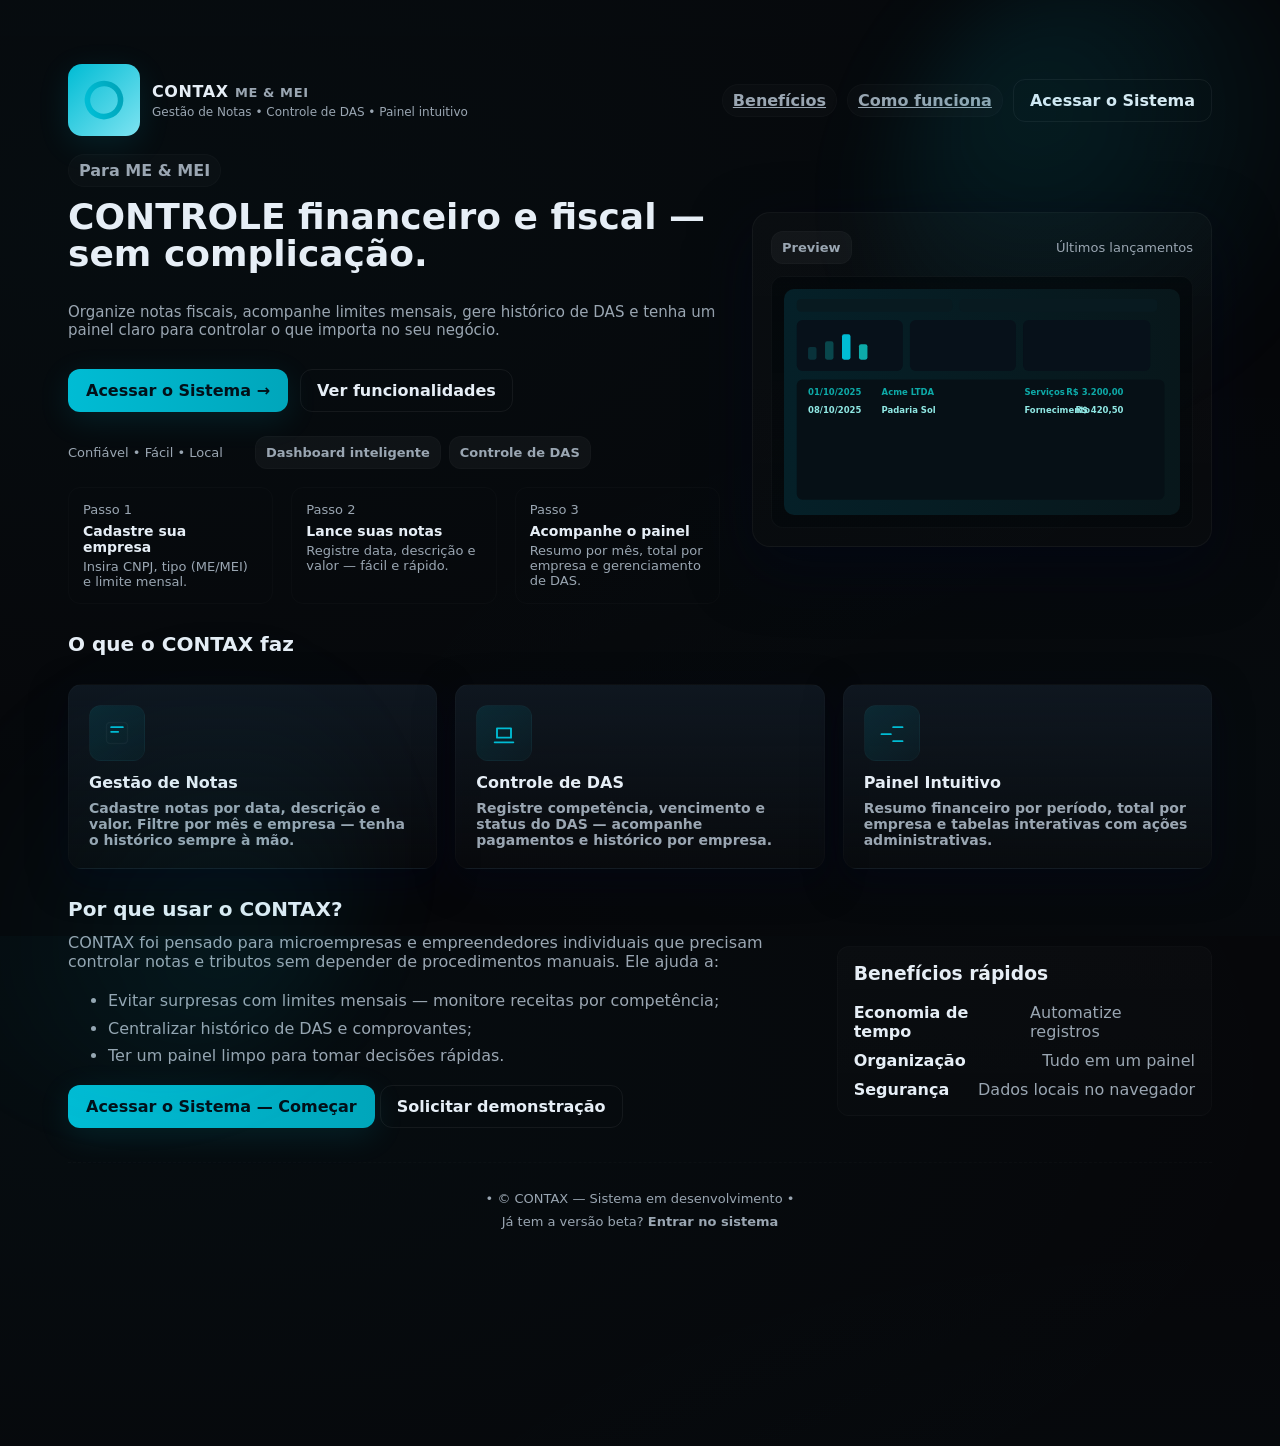
==== apresentacao.html @ d2eaa3e4 "Add files via upload" ====
<!doctype html>
<html lang="pt-BR">
<head>
  <meta charset="utf-8" />
  <meta name="viewport" content="width=device-width,initial-scale=1" />
  <title>CONTAX — Apresentação</title>
  <meta name="description" content="CONTAX — Gestão de Notas para ME e MEI. Controle de notas, DAS, e relatórios em um só lugar." />
  <style>
    :root{
      --bg:#06070a;
      --panel:#0f1720;
      --cyan:#00bcd4;
      --cyan-700:#00a6bb;
      --muted:#9aa6b2;
      --glass: rgba(255,255,255,0.04);
      --glass-2: rgba(255,255,255,0.02);
      --accent-glow: 0 8px 32px rgba(0,188,212,0.12);
      --radius:18px;
    }
    *{box-sizing:border-box}
    html,body{height:100%;margin:0;font-family:Inter,ui-sans-serif,system-ui,-apple-system,"Segoe UI",Roboto,"Helvetica Neue",Arial; background: radial-gradient(1200px 600px at 10% 20%, rgba(0,188,212,0.03), transparent), radial-gradient(900px 400px at 95% 80%, rgba(0,188,212,0.02), transparent), var(--bg); color:#e6eef6;-webkit-font-smoothing:antialiased}
    a{color:inherit}
    .container{max-width:1200px;margin:36px auto;padding:28px}
    /* Top hero */
    .hero{
      display:grid;
      grid-template-columns: 1fr 460px;
      gap:32px;
      align-items:center;
      margin-bottom:28px;
    }
    @media (max-width:980px){ .hero{grid-template-columns:1fr; padding:0 16px} .container{padding:0} }
    .brand {
      display:flex;align-items:center;gap:14px;margin-bottom:18px;
    }
    .logo {
      width:72px;height:72px;border-radius:14px;background:linear-gradient(135deg,var(--cyan),#7de3f1);display:grid;place-items:center;box-shadow:var(--accent-glow);
      flex-shrink:0;
    }
    .logo svg{width:46px;height:46px;display:block}
    .brand h1{margin:0;font-size:22px;letter-spacing:0.6px}
    .brand p{margin:0;color:var(--muted);font-weight:600;font-size:13px}
    .headline{font-size:36px;line-height:1.02;margin:6px 0 10px}
    @media (max-width:520px){ .headline{font-size:26px} }
    .sub{color:var(--muted);font-size:15px;margin-bottom:18px}
    .ctas{display:flex;gap:12px;flex-wrap:wrap}
    .btn{
      display:inline-flex;align-items:center;gap:10px;padding:12px 18px;border-radius:12px;font-weight:800;border:0;cursor:pointer;
      background:linear-gradient(90deg,var(--cyan),var(--cyan-700));color:#021019;box-shadow:var(--accent-glow);
      text-decoration:none;
    }
    .btn.ghost{
      background:transparent;border:1px solid rgba(255,255,255,0.06);color:#e6eef6;padding:11px 16px;font-weight:700;
      box-shadow:none;
    }

    /* Right pane preview card */
    .preview {
      border-radius:var(--radius);overflow:hidden;background:linear-gradient(180deg, rgba(255,255,255,0.02), rgba(255,255,255,0.01));border:1px solid rgba(255,255,255,0.04);
      box-shadow: 0 20px 60px rgba(2,6,23,0.6);
      padding:18px;
      transform: translateZ(0);
    }
    .preview .top {
      display:flex;align-items:center;gap:10px;margin-bottom:12px;
    }
    .chip {background:var(--glass);padding:8px 10px;border-radius:12px;font-weight:700;color:var(--muted);font-size:13px;border:1px solid rgba(255,255,255,0.02)}
    .mock {
      background: linear-gradient(180deg, rgba(1,6,9,0.6), rgba(1,6,9,0.35));
      border-radius:12px;padding:12px;border:1px solid rgba(255,255,255,0.03);
    }
    .mock svg{width:100%;display:block;border-radius:10px}

    /* features */
    .features{display:grid;grid-template-columns: repeat(3,1fr);gap:18px;margin:28px 0}
    @media (max-width:980px){ .features{grid-template-columns:1fr} }
    .card{
      background:linear-gradient(180deg,var(--panel), rgba(255,255,255,0.01));
      border-radius:14px;padding:20px;border:1px solid var(--glass-2);box-shadow: 0 12px 36px rgba(2,6,23,0.5);
      transition:transform .28s ease, box-shadow .28s ease;
    }
    .card:hover{transform:translateY(-8px);box-shadow: 0 22px 60px rgba(0,188,212,0.06)}
    .card h3{margin:0 0 8px;font-size:16px}
    .card p{margin:0;color:var(--muted);font-weight:600;font-size:14px}

    .icon-wrap{width:56px;height:56px;border-radius:12px;background:linear-gradient(135deg, rgba(0,188,212,0.12), rgba(0,188,212,0.05));display:grid;place-items:center;margin-bottom:12px;border:1px solid rgba(255,255,255,0.02)}

    /* steps */
    .steps{display:flex;gap:18px;align-items:stretch;margin-top:18px}
    @media (max-width:720px){ .steps{flex-direction:column} }
    .step{flex:1;background:transparent;border-radius:12px;padding:14px;border:1px solid rgba(255,255,255,0.02)}
    .step h4{margin:6px 0 4px;font-size:14px}
    .step small{display:block;color:var(--muted);font-size:13px}

    /* footer */
    footer{margin-top:34px;color:var(--muted);font-size:13px;padding:28px 0;text-align:center;border-top:1px dashed rgba(255,255,255,0.02)}
    footer a{color:var(--muted);text-decoration:none;font-weight:700}

    /* subtle animated background shapes */
    .bg-orb {
      position:fixed;right:-120px;top:-80px;width:520px;height:520px;border-radius:50%;background:radial-gradient(circle at 30% 30%, rgba(0,188,212,0.12), rgba(0,188,212,0.04) 40%, transparent 60%);filter:blur(40px);pointer-events:none;z-index:0;animation:float 12s linear infinite;
    }
    .bg-orb.left { left:-140px; top:60%; right:auto; background:radial-gradient(circle at 70% 70%, rgba(0,188,212,0.08), rgba(0,188,212,0.02) 40%, transparent 60%); animation-duration:18s; }
    @keyframes float{ 0%{transform:translateY(0) rotate(0deg)} 50%{transform:translateY(18px) rotate(12deg)} 100%{transform:translateY(0) rotate(0deg)} }

    /* small utilities */
    .muted{color:var(--muted)}
    .center{display:flex;align-items:center;justify-content:center}
    .pill{display:inline-block;padding:6px 10px;background:rgba(255,255,255,0.02);border-radius:999px;border:1px solid rgba(255,255,255,0.02);font-weight:800;color:var(--muted)}
  </style>
</head>
<body>
  <div class="bg-orb" aria-hidden="true"></div>
  <div class="bg-orb left" aria-hidden="true"></div>

  <div class="container" role="main">
    <header class="brand" style="justify-content:space-between">
      <div style="display:flex;align-items:center;gap:12px">
        <div class="logo" aria-hidden="true">
          <!-- simple C logo -->
          <svg viewBox="0 0 100 100" fill="none" xmlns="http://www.w3.org/2000/svg" role="img" aria-label="Logo CONTAX">
            <defs>
              <linearGradient id="gA" x1="0" x2="1">
                <stop offset="0" stop-color="#00bcd4"/>
                <stop offset="1" stop-color="#00a6bb"/>
              </linearGradient>
            </defs>
            <circle cx="50" cy="50" r="36" stroke="url(#gA)" stroke-width="12" stroke-linecap="round" stroke-dasharray="220 50" transform="rotate(-18 50 50)"/>
          </svg>
        </div>
        <div>
          <h1 style="margin:0;font-size:16px;color:#e6eef6">CONTAX <span style="color:var(--muted);font-weight:700;font-size:13px">ME & MEI</span></h1>
          <div class="muted" style="font-size:12px;margin-top:4px">Gestão de Notas • Controle de DAS • Painel intuitivo</div>
        </div>
      </div>

      <nav style="display:flex;gap:10px;align-items:center">
        <a class="pill" href="#beneficios">Benefícios</a>
        <a class="pill" href="#como">Como funciona</a>
        <a class="btn ghost" href="index.html" style="font-weight:800">Acessar o Sistema</a>
      </nav>
    </header>

    <section class="hero" aria-labelledby="hero-title">
      <div>
        <div style="display:flex;flex-direction:column;gap:6px">
          <div class="pill" style="width:max-content">Para ME & MEI</div>
          <h2 id="hero-title" class="headline">CONTROLE financeiro e fiscal — sem complicação.</h2>
          <p class="sub">Organize notas fiscais, acompanhe limites mensais, gere histórico de DAS e tenha um painel claro para controlar o que importa no seu negócio.</p>

          <div class="ctas" style="margin-top:6px">
            <a class="btn" href="index.html" aria-label="Acessar o sistema">Acessar o Sistema →</a>
            <a class="btn ghost" href="#features" aria-label="Ver funcionalidades">Ver funcionalidades</a>
          </div>

          <div style="margin-top:18px;display:flex;gap:12px;align-items:center;flex-wrap:wrap">
            <div class="muted" style="font-size:13px">Confiável • Fácil • Local</div>
            <div style="width:8px"></div>
            <div style="display:flex;gap:8px">
              <span class="chip">Dashboard inteligente</span>
              <span class="chip">Controle de DAS</span>
            </div>
          </div>
        </div>

        <!-- steps -->
        <div class="steps" style="margin-top:18px">
          <div class="step">
            <small class="muted">Passo 1</small>
            <h4>Cadastre sua empresa</h4>
            <small class="muted">Insira CNPJ, tipo (ME/MEI) e limite mensal.</small>
          </div>
          <div class="step">
            <small class="muted">Passo 2</small>
            <h4>Lance suas notas</h4>
            <small class="muted">Registre data, descrição e valor — fácil e rápido.</small>
          </div>
          <div class="step">
            <small class="muted">Passo 3</small>
            <h4>Acompanhe o painel</h4>
            <small class="muted">Resumo por mês, total por empresa e gerenciamento de DAS.</small>
          </div>
        </div>
      </div>

      <!-- right preview -->
      <aside class="preview" aria-hidden="true">
        <div class="top">
          <div class="chip">Preview</div>
          <div style="flex:1"></div>
          <div class="muted" style="font-size:13px">Últimos lançamentos</div>
        </div>
        <div class="mock">
          <!-- simple mock dashboard SVG (illustrative) -->
          <svg viewBox="0 0 560 320" xmlns="http://www.w3.org/2000/svg" role="img" aria-label="Mockup dashboard">
            <defs>
              <linearGradient id="g2" x1="0" x2="1">
                <stop offset="0" stop-color="#052028"/><stop offset="1" stop-color="#08171b"/>
              </linearGradient>
            </defs>
            <rect x="0" y="0" width="560" height="320" rx="10" fill="url(#g2)"/>
            <!-- header -->
            <rect x="18" y="14" width="220" height="18" rx="6" fill="#081a20" />
            <rect x="248" y="14" width="280" height="18" rx="6" fill="#081a20" />
            <!-- tiles -->
            <rect x="18" y="44" width="150" height="72" rx="8" fill="#07111a" />
            <rect x="178" y="44" width="150" height="72" rx="8" fill="#07111a" />
            <rect x="338" y="44" width="180" height="72" rx="8" fill="#07111a" />
            <!-- bars -->
            <g transform="translate(22,54)">
              <rect x="12" y="28" width="12" height="18" rx="3" fill="#09323a"/>
              <rect x="36" y="20" width="12" height="26" rx="3" fill="#09474c"/>
              <rect x="60" y="10" width="12" height="36" rx="3" fill="#00bcd4"/>
              <rect x="84" y="24" width="12" height="22" rx="3" fill="#0daaa8"/>
            </g>
            <!-- table -->
            <rect x="18" y="128" width="520" height="170" rx="8" fill="#061016"/>
            <g fill="#0daaa8" font-size="12" font-weight="700">
              <text x="34" y="150">01/10/2025</text>
              <text x="138" y="150">Acme LTDA</text>
              <text x="340" y="150">Serviços</text>
              <text x="480" y="150" text-anchor="end">R$ 3.200,00</text>

              <text x="34" y="176" fill="#90e8e4" font-weight="600">08/10/2025</text>
              <text x="138" y="176" fill="#90e8e4">Padaria Sol</text>
              <text x="340" y="176" fill="#90e8e4">Fornecimento</text>
              <text x="480" y="176" text-anchor="end" fill="#90e8e4">R$ 420,50</text>
            </g>
          </svg>
        </div>
      </aside>
    </section>

    <!-- features -->
    <section id="features" aria-labelledby="features-title">
      <h2 id="features-title" style="margin:0 0 12px;font-size:20px">O que o CONTAX faz</h2>
      <div class="features">
        <div class="card">
          <div class="icon-wrap center" aria-hidden="true">
            <!-- notes icon -->
            <svg width="28" height="28" viewBox="0 0 24 24" fill="none" xmlns="http://www.w3.org/2000/svg">
              <path d="M7 7h10M7 11h6" stroke="#00bcd4" stroke-width="1.6" stroke-linecap="round" stroke-linejoin="round"/>
              <rect x="3" y="3" width="18" height="18" rx="3" stroke="rgba(255,255,255,0.04)" stroke-width="1.2"/>
            </svg>
          </div>
          <h3>Gestão de Notas</h3>
          <p>Cadastre notas por data, descrição e valor. Filtre por mês e empresa — tenha o histórico sempre à mão.</p>
        </div>

        <div class="card">
          <div class="icon-wrap center" aria-hidden="true">
            <!-- das icon -->
            <svg width="28" height="28" viewBox="0 0 24 24" fill="none" xmlns="http://www.w3.org/2000/svg">
              <path d="M4 20h16M6 8h12v8H6z" stroke="#00bcd4" stroke-width="1.6" stroke-linecap="round" stroke-linejoin="round"/>
            </svg>
          </div>
          <h3>Controle de DAS</h3>
          <p>Registre competência, vencimento e status do DAS — acompanhe pagamentos e histórico por empresa.</p>
        </div>

        <div class="card">
          <div class="icon-wrap center" aria-hidden="true">
            <!-- dashboard icon -->
            <svg width="28" height="28" viewBox="0 0 24 24" fill="none" xmlns="http://www.w3.org/2000/svg">
              <path d="M3 13h8M13 7h8M13 19h8" stroke="#00bcd4" stroke-width="1.6" stroke-linecap="round" stroke-linejoin="round"/>
            </svg>
          </div>
          <h3>Painel Intuitivo</h3>
          <p>Resumo financeiro por período, total por empresa e tabelas interativas com ações administrativas.</p>
        </div>
      </div>
    </section>

    <!-- benefits / CTA -->
    <section id="beneficios" style="margin-top:8px">
      <h2 style="margin:0 0 12px;font-size:20px">Por que usar o CONTAX?</h2>
      <div style="display:grid;grid-template-columns:2fr 1fr;gap:18px;align-items:center">
        <div>
          <p class="muted" style="margin-top:0">CONTAX foi pensado para microempresas e empreendedores individuais que precisam controlar notas e tributos sem depender de procedimentos manuais. Ele ajuda a:</p>
          <ul style="color:var(--muted);line-height:1.7">
            <li>Evitar surpresas com limites mensais — monitore receitas por competência;</li>
            <li>Centralizar histórico de DAS e comprovantes;</li>
            <li>Ter um painel limpo para tomar decisões rápidas.</li>
          </ul>

          <div style="margin-top:12px">
            <a class="btn" href="index.html">Acessar o Sistema — Começar</a>
            <a class="btn ghost" href="#" onclick="alert('Em desenvolvimento — logo teremos um tour!');return false;">Solicitar demonstração</a>
          </div>
        </div>

        <div style="background:linear-gradient(180deg, rgba(255,255,255,0.02), rgba(255,255,255,0.01));padding:16px;border-radius:12px;border:1px solid rgba(255,255,255,0.02)">
          <h3 style="margin-top:0">Benefícios rápidos</h3>
          <div style="display:grid;gap:10px;margin-top:6px">
            <div style="display:flex;justify-content:space-between"><strong>Economia de tempo</strong><span class="muted">Automatize registros</span></div>
            <div style="display:flex;justify-content:space-between"><strong>Organização</strong><span class="muted">Tudo em um painel</span></div>
            <div style="display:flex;justify-content:space-between"><strong>Segurança</strong><span class="muted">Dados locais no navegador</span></div>
          </div>
        </div>
      </div>
    </section>

    <footer>
      • © CONTAX — Sistema em desenvolvimento •
      <div style="margin-top:8px">Já tem a versão beta? <a href="index.html">Entrar no sistema</a></div>
    </footer>
  </div>

  <script>
    // Pequena interação: smooth scroll para ancoras internas e foco no botão principal
    document.querySelectorAll('a[href^="#"]').forEach(a=>{
      a.addEventListener('click', e=>{
        e.preventDefault();
        const t = document.querySelector(a.getAttribute('href'));
        if(t) t.scrollIntoView({behavior:'smooth', block:'start'});
      });
    });

    // keyboard shortcut: press "Enter" on hero to go to system
    document.addEventListener('keydown', e=>{
      if(e.key === 'Enter') {
        const btn = document.querySelector('.btn[href="index.html"]');
        if(btn) window.location.href = 'index.html';
      }
    });
  </script>

    <script>
    // --- Animação de entrada ---
    window.addEventListener('DOMContentLoaded', () => {
      document.body.style.opacity = 0;
      document.body.style.transform = 'translateY(12px)';
      document.body.style.transition = 'opacity 0.8s ease, transform 0.8s ease';
      requestAnimationFrame(() => {
        document.body.style.opacity = 1;
        document.body.style.transform = 'translateY(0)';
      });

      // --- Cria partículas leves no fundo ---
      const particleCount = 16;
      for(let i=0;i<particleCount;i++){
        const p=document.createElement('div');
        p.classList.add('particle');
        const size=Math.random()*8+4; // tamanho 4–12px
        const dur=Math.random()*20+20; // duração 20–40s
        const x=Math.random()*100;
        const y=Math.random()*100;
        p.style.width=p.style.height=size+'px';
        p.style.left=x+'%';
        p.style.top=y+'%';
        p.style.animationDuration=dur+'s';
        p.style.animationDelay=(Math.random()*10)+'s';
        document.body.appendChild(p);
      }
    });

    // --- Transição ao acessar o sistema ---
    document.querySelectorAll('a[href="index.html"]').forEach(btn=>{
      btn.addEventListener('click',e=>{
        e.preventDefault();
        document.body.style.opacity=0;
        document.body.style.transform='translateY(-12px)';
        setTimeout(()=>window.location.href='index.html',600);
      });
    });

    // --- Rolagem suave ---
    document.querySelectorAll('a[href^="#"]').forEach(a=>{
      a.addEventListener('click',e=>{
        e.preventDefault();
        const t=document.querySelector(a.getAttribute('href'));
        if(t) t.scrollIntoView({behavior:'smooth',block:'start'});
      });
    });

    // --- Atalho Enter ---
    document.addEventListener('keydown',e=>{
      if(e.key==='Enter'){
        const btn=document.querySelector('.btn[href="index.html"]');
        if(btn) btn.click();
      }
    });
  </script>

</body>
</html>
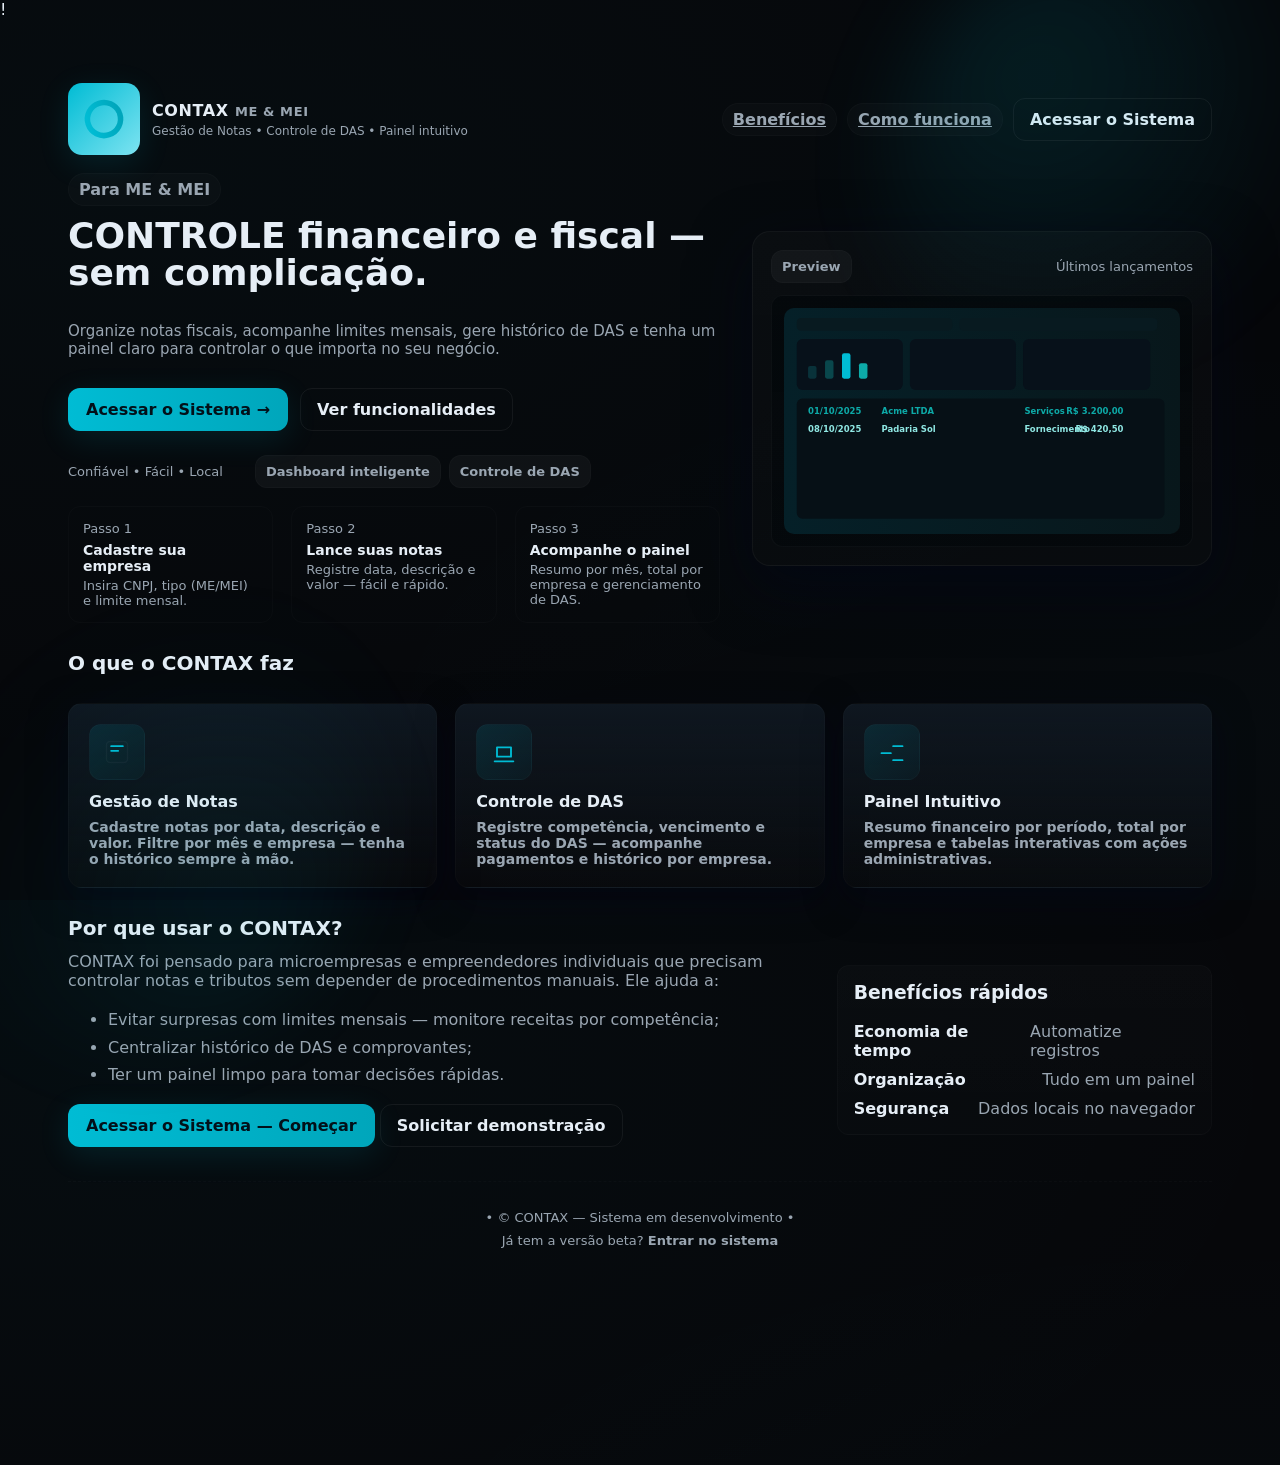
==== commit fe4591a1: "Update apresentacao.html" ====
--- a/apresentacao.html
+++ b/apresentacao.html
@@ -1,124 +1,362 @@
+!
 <!doctype html>
 <html lang="pt-BR">
+
 <head>
-  <meta charset="utf-8" />
-  <meta name="viewport" content="width=device-width,initial-scale=1" />
-  <title>CONTAX — Apresentação</title>
-  <meta name="description" content="CONTAX — Gestão de Notas para ME e MEI. Controle de notas, DAS, e relatórios em um só lugar." />
-  <style>
-    :root{
-      --bg:#06070a;
-      --panel:#0f1720;
-      --cyan:#00bcd4;
-      --cyan-700:#00a6bb;
-      --muted:#9aa6b2;
-      --glass: rgba(255,255,255,0.04);
-      --glass-2: rgba(255,255,255,0.02);
-      --accent-glow: 0 8px 32px rgba(0,188,212,0.12);
-      --radius:18px;
-    }
-    *{box-sizing:border-box}
-    html,body{height:100%;margin:0;font-family:Inter,ui-sans-serif,system-ui,-apple-system,"Segoe UI",Roboto,"Helvetica Neue",Arial; background: radial-gradient(1200px 600px at 10% 20%, rgba(0,188,212,0.03), transparent), radial-gradient(900px 400px at 95% 80%, rgba(0,188,212,0.02), transparent), var(--bg); color:#e6eef6;-webkit-font-smoothing:antialiased}
-    a{color:inherit}
-    .container{max-width:1200px;margin:36px auto;padding:28px}
-    /* Top hero */
-    .hero{
-      display:grid;
-      grid-template-columns: 1fr 460px;
-      gap:32px;
-      align-items:center;
-      margin-bottom:28px;
-    }
-    @media (max-width:980px){ .hero{grid-template-columns:1fr; padding:0 16px} .container{padding:0} }
-    .brand {
-      display:flex;align-items:center;gap:14px;margin-bottom:18px;
-    }
-    .logo {
-      width:72px;height:72px;border-radius:14px;background:linear-gradient(135deg,var(--cyan),#7de3f1);display:grid;place-items:center;box-shadow:var(--accent-glow);
-      flex-shrink:0;
-    }
-    .logo svg{width:46px;height:46px;display:block}
-    .brand h1{margin:0;font-size:22px;letter-spacing:0.6px}
-    .brand p{margin:0;color:var(--muted);font-weight:600;font-size:13px}
-    .headline{font-size:36px;line-height:1.02;margin:6px 0 10px}
-    @media (max-width:520px){ .headline{font-size:26px} }
-    .sub{color:var(--muted);font-size:15px;margin-bottom:18px}
-    .ctas{display:flex;gap:12px;flex-wrap:wrap}
-    .btn{
-      display:inline-flex;align-items:center;gap:10px;padding:12px 18px;border-radius:12px;font-weight:800;border:0;cursor:pointer;
-      background:linear-gradient(90deg,var(--cyan),var(--cyan-700));color:#021019;box-shadow:var(--accent-glow);
-      text-decoration:none;
-    }
-    .btn.ghost{
-      background:transparent;border:1px solid rgba(255,255,255,0.06);color:#e6eef6;padding:11px 16px;font-weight:700;
-      box-shadow:none;
-    }
-
-    /* Right pane preview card */
-    .preview {
-      border-radius:var(--radius);overflow:hidden;background:linear-gradient(180deg, rgba(255,255,255,0.02), rgba(255,255,255,0.01));border:1px solid rgba(255,255,255,0.04);
-      box-shadow: 0 20px 60px rgba(2,6,23,0.6);
-      padding:18px;
-      transform: translateZ(0);
-    }
-    .preview .top {
-      display:flex;align-items:center;gap:10px;margin-bottom:12px;
-    }
-    .chip {background:var(--glass);padding:8px 10px;border-radius:12px;font-weight:700;color:var(--muted);font-size:13px;border:1px solid rgba(255,255,255,0.02)}
-    .mock {
-      background: linear-gradient(180deg, rgba(1,6,9,0.6), rgba(1,6,9,0.35));
-      border-radius:12px;padding:12px;border:1px solid rgba(255,255,255,0.03);
-    }
-    .mock svg{width:100%;display:block;border-radius:10px}
-
-    /* features */
-    .features{display:grid;grid-template-columns: repeat(3,1fr);gap:18px;margin:28px 0}
-    @media (max-width:980px){ .features{grid-template-columns:1fr} }
-    .card{
-      background:linear-gradient(180deg,var(--panel), rgba(255,255,255,0.01));
-      border-radius:14px;padding:20px;border:1px solid var(--glass-2);box-shadow: 0 12px 36px rgba(2,6,23,0.5);
-      transition:transform .28s ease, box-shadow .28s ease;
-    }
-    .card:hover{transform:translateY(-8px);box-shadow: 0 22px 60px rgba(0,188,212,0.06)}
-    .card h3{margin:0 0 8px;font-size:16px}
-    .card p{margin:0;color:var(--muted);font-weight:600;font-size:14px}
-
-    .icon-wrap{width:56px;height:56px;border-radius:12px;background:linear-gradient(135deg, rgba(0,188,212,0.12), rgba(0,188,212,0.05));display:grid;place-items:center;margin-bottom:12px;border:1px solid rgba(255,255,255,0.02)}
-
-    /* steps */
-    .steps{display:flex;gap:18px;align-items:stretch;margin-top:18px}
-    @media (max-width:720px){ .steps{flex-direction:column} }
-    .step{flex:1;background:transparent;border-radius:12px;padding:14px;border:1px solid rgba(255,255,255,0.02)}
-    .step h4{margin:6px 0 4px;font-size:14px}
-    .step small{display:block;color:var(--muted);font-size:13px}
-
-    /* footer */
-    footer{margin-top:34px;color:var(--muted);font-size:13px;padding:28px 0;text-align:center;border-top:1px dashed rgba(255,255,255,0.02)}
-    footer a{color:var(--muted);text-decoration:none;font-weight:700}
-
-    /* subtle animated background shapes */
-    .bg-orb {
-      position:fixed;right:-120px;top:-80px;width:520px;height:520px;border-radius:50%;background:radial-gradient(circle at 30% 30%, rgba(0,188,212,0.12), rgba(0,188,212,0.04) 40%, transparent 60%);filter:blur(40px);pointer-events:none;z-index:0;animation:float 12s linear infinite;
-    }
-    .bg-orb.left { left:-140px; top:60%; right:auto; background:radial-gradient(circle at 70% 70%, rgba(0,188,212,0.08), rgba(0,188,212,0.02) 40%, transparent 60%); animation-duration:18s; }
-    @keyframes float{ 0%{transform:translateY(0) rotate(0deg)} 50%{transform:translateY(18px) rotate(12deg)} 100%{transform:translateY(0) rotate(0deg)} }
-
-    /* small utilities */
-    .muted{color:var(--muted)}
-    .center{display:flex;align-items:center;justify-content:center}
-    .pill{display:inline-block;padding:6px 10px;background:rgba(255,255,255,0.02);border-radius:999px;border:1px solid rgba(255,255,255,0.02);font-weight:800;color:var(--muted)}
-  </style>
+    <meta charset="utf-8" />
+    <meta name="viewport" content="width=device-width,initial-scale=1" />
+    <title>CONTAX — Apresentação</title>
+    <meta name="description" content="CONTAX — Gestão de Notas para ME e MEI. Controle de notas, DAS, e relatórios em um só lugar." />
+    <style>
+         :root {
+            --bg: #06070a;
+            --panel: #0f1720;
+            --cyan: #00bcd4;
+            --cyan-700: #00a6bb;
+            --muted: #9aa6b2;
+            --glass: rgba(255, 255, 255, 0.04);
+            --glass-2: rgba(255, 255, 255, 0.02);
+            --accent-glow: 0 8px 32px rgba(0, 188, 212, 0.12);
+            --radius: 18px;
+        }
+        
+        * {
+            box-sizing: border-box
+        }
+        
+        html,
+        body {
+            height: 100%;
+            margin: 0;
+            font-family: Inter, ui-sans-serif, system-ui, -apple-system, "Segoe UI", Roboto, "Helvetica Neue", Arial;
+            background: radial-gradient(1200px 600px at 10% 20%, rgba(0, 188, 212, 0.03), transparent), radial-gradient(900px 400px at 95% 80%, rgba(0, 188, 212, 0.02), transparent), var(--bg);
+            color: #e6eef6;
+            -webkit-font-smoothing: antialiased
+        }
+        
+        a {
+            color: inherit
+        }
+        
+        .container {
+            max-width: 1200px;
+            margin: 36px auto;
+            padding: 28px
+        }
+        /* Top hero */
+        
+        .hero {
+            display: grid;
+            grid-template-columns: 1fr 460px;
+            gap: 32px;
+            align-items: center;
+            margin-bottom: 28px;
+        }
+        
+        @media (max-width:980px) {
+            .hero {
+                grid-template-columns: 1fr;
+                padding: 0 16px
+            }
+            .container {
+                padding: 0
+            }
+        }
+        
+        .brand {
+            display: flex;
+            align-items: center;
+            gap: 14px;
+            margin-bottom: 18px;
+        }
+        
+        .logo {
+            width: 72px;
+            height: 72px;
+            border-radius: 14px;
+            background: linear-gradient(135deg, var(--cyan), #7de3f1);
+            display: grid;
+            place-items: center;
+            box-shadow: var(--accent-glow);
+            flex-shrink: 0;
+        }
+        
+        .logo svg {
+            width: 46px;
+            height: 46px;
+            display: block
+        }
+        
+        .brand h1 {
+            margin: 0;
+            font-size: 22px;
+            letter-spacing: 0.6px
+        }
+        
+        .brand p {
+            margin: 0;
+            color: var(--muted);
+            font-weight: 600;
+            font-size: 13px
+        }
+        
+        .headline {
+            font-size: 36px;
+            line-height: 1.02;
+            margin: 6px 0 10px
+        }
+        
+        @media (max-width:520px) {
+            .headline {
+                font-size: 26px
+            }
+        }
+        
+        .sub {
+            color: var(--muted);
+            font-size: 15px;
+            margin-bottom: 18px
+        }
+        
+        .ctas {
+            display: flex;
+            gap: 12px;
+            flex-wrap: wrap
+        }
+        
+        .btn {
+            display: inline-flex;
+            align-items: center;
+            gap: 10px;
+            padding: 12px 18px;
+            border-radius: 12px;
+            font-weight: 800;
+            border: 0;
+            cursor: pointer;
+            background: linear-gradient(90deg, var(--cyan), var(--cyan-700));
+            color: #021019;
+            box-shadow: var(--accent-glow);
+            text-decoration: none;
+        }
+        
+        .btn.ghost {
+            background: transparent;
+            border: 1px solid rgba(255, 255, 255, 0.06);
+            color: #e6eef6;
+            padding: 11px 16px;
+            font-weight: 700;
+            box-shadow: none;
+        }
+        /* Right pane preview card */
+        
+        .preview {
+            border-radius: var(--radius);
+            overflow: hidden;
+            background: linear-gradient(180deg, rgba(255, 255, 255, 0.02), rgba(255, 255, 255, 0.01));
+            border: 1px solid rgba(255, 255, 255, 0.04);
+            box-shadow: 0 20px 60px rgba(2, 6, 23, 0.6);
+            padding: 18px;
+            transform: translateZ(0);
+        }
+        
+        .preview .top {
+            display: flex;
+            align-items: center;
+            gap: 10px;
+            margin-bottom: 12px;
+        }
+        
+        .chip {
+            background: var(--glass);
+            padding: 8px 10px;
+            border-radius: 12px;
+            font-weight: 700;
+            color: var(--muted);
+            font-size: 13px;
+            border: 1px solid rgba(255, 255, 255, 0.02)
+        }
+        
+        .mock {
+            background: linear-gradient(180deg, rgba(1, 6, 9, 0.6), rgba(1, 6, 9, 0.35));
+            border-radius: 12px;
+            padding: 12px;
+            border: 1px solid rgba(255, 255, 255, 0.03);
+        }
+        
+        .mock svg {
+            width: 100%;
+            display: block;
+            border-radius: 10px
+        }
+        /* features */
+        
+        .features {
+            display: grid;
+            grid-template-columns: repeat(3, 1fr);
+            gap: 18px;
+            margin: 28px 0
+        }
+        
+        @media (max-width:980px) {
+            .features {
+                grid-template-columns: 1fr
+            }
+        }
+        
+        .card {
+            background: linear-gradient(180deg, var(--panel), rgba(255, 255, 255, 0.01));
+            border-radius: 14px;
+            padding: 20px;
+            border: 1px solid var(--glass-2);
+            box-shadow: 0 12px 36px rgba(2, 6, 23, 0.5);
+            transition: transform .28s ease, box-shadow .28s ease;
+        }
+        
+        .card:hover {
+            transform: translateY(-8px);
+            box-shadow: 0 22px 60px rgba(0, 188, 212, 0.06)
+        }
+        
+        .card h3 {
+            margin: 0 0 8px;
+            font-size: 16px
+        }
+        
+        .card p {
+            margin: 0;
+            color: var(--muted);
+            font-weight: 600;
+            font-size: 14px
+        }
+        
+        .icon-wrap {
+            width: 56px;
+            height: 56px;
+            border-radius: 12px;
+            background: linear-gradient(135deg, rgba(0, 188, 212, 0.12), rgba(0, 188, 212, 0.05));
+            display: grid;
+            place-items: center;
+            margin-bottom: 12px;
+            border: 1px solid rgba(255, 255, 255, 0.02)
+        }
+        /* steps */
+        
+        .steps {
+            display: flex;
+            gap: 18px;
+            align-items: stretch;
+            margin-top: 18px
+        }
+        
+        @media (max-width:720px) {
+            .steps {
+                flex-direction: column
+            }
+        }
+        
+        .step {
+            flex: 1;
+            background: transparent;
+            border-radius: 12px;
+            padding: 14px;
+            border: 1px solid rgba(255, 255, 255, 0.02)
+        }
+        
+        .step h4 {
+            margin: 6px 0 4px;
+            font-size: 14px
+        }
+        
+        .step small {
+            display: block;
+            color: var(--muted);
+            font-size: 13px
+        }
+        /* footer */
+        
+        footer {
+            margin-top: 34px;
+            color: var(--muted);
+            font-size: 13px;
+            padding: 28px 0;
+            text-align: center;
+            border-top: 1px dashed rgba(255, 255, 255, 0.02)
+        }
+        
+        footer a {
+            color: var(--muted);
+            text-decoration: none;
+            font-weight: 700
+        }
+        /* subtle animated background shapes */
+        
+        .bg-orb {
+            position: fixed;
+            right: -120px;
+            top: -80px;
+            width: 520px;
+            height: 520px;
+            border-radius: 50%;
+            background: radial-gradient(circle at 30% 30%, rgba(0, 188, 212, 0.12), rgba(0, 188, 212, 0.04) 40%, transparent 60%);
+            filter: blur(40px);
+            pointer-events: none;
+            z-index: 0;
+            animation: float 12s linear infinite;
+        }
+        
+        .bg-orb.left {
+            left: -140px;
+            top: 60%;
+            right: auto;
+            background: radial-gradient(circle at 70% 70%, rgba(0, 188, 212, 0.08), rgba(0, 188, 212, 0.02) 40%, transparent 60%);
+            animation-duration: 18s;
+        }
+        
+        @keyframes float {
+            0% {
+                transform: translateY(0) rotate(0deg)
+            }
+            50% {
+                transform: translateY(18px) rotate(12deg)
+            }
+            100% {
+                transform: translateY(0) rotate(0deg)
+            }
+        }
+        /* small utilities */
+        
+        .muted {
+            color: var(--muted)
+        }
+        
+        .center {
+            display: flex;
+            align-items: center;
+            justify-content: center
+        }
+        
+        .pill {
+            display: inline-block;
+            padding: 6px 10px;
+            background: rgba(255, 255, 255, 0.02);
+            border-radius: 999px;
+            border: 1px solid rgba(255, 255, 255, 0.02);
+            font-weight: 800;
+            color: var(--muted)
+        }
+    </style>
 </head>
+
 <body>
-  <div class="bg-orb" aria-hidden="true"></div>
-  <div class="bg-orb left" aria-hidden="true"></div>
-
-  <div class="container" role="main">
-    <header class="brand" style="justify-content:space-between">
-      <div style="display:flex;align-items:center;gap:12px">
-        <div class="logo" aria-hidden="true">
-          <!-- simple C logo -->
-          <svg viewBox="0 0 100 100" fill="none" xmlns="http://www.w3.org/2000/svg" role="img" aria-label="Logo CONTAX">
+    <div class="bg-orb" aria-hidden="true"></div>
+    <div class="bg-orb left" aria-hidden="true"></div>
+
+    <div class="container" role="main">
+        <header class="brand" style="justify-content:space-between">
+            <div style="display:flex;align-items:center;gap:12px">
+                <div class="logo" aria-hidden="true">
+                    <!-- simple C logo -->
+                    <svg viewBox="0 0 100 100" fill="none" xmlns="http://www.w3.org/2000/svg" role="img" aria-label="Logo CONTAX">
             <defs>
               <linearGradient id="gA" x1="0" x2="1">
                 <stop offset="0" stop-color="#00bcd4"/>
@@ -127,72 +365,72 @@
             </defs>
             <circle cx="50" cy="50" r="36" stroke="url(#gA)" stroke-width="12" stroke-linecap="round" stroke-dasharray="220 50" transform="rotate(-18 50 50)"/>
           </svg>
-        </div>
-        <div>
-          <h1 style="margin:0;font-size:16px;color:#e6eef6">CONTAX <span style="color:var(--muted);font-weight:700;font-size:13px">ME & MEI</span></h1>
-          <div class="muted" style="font-size:12px;margin-top:4px">Gestão de Notas • Controle de DAS • Painel intuitivo</div>
-        </div>
-      </div>
-
-      <nav style="display:flex;gap:10px;align-items:center">
-        <a class="pill" href="#beneficios">Benefícios</a>
-        <a class="pill" href="#como">Como funciona</a>
-        <a class="btn ghost" href="index.html" style="font-weight:800">Acessar o Sistema</a>
-      </nav>
-    </header>
-
-    <section class="hero" aria-labelledby="hero-title">
-      <div>
-        <div style="display:flex;flex-direction:column;gap:6px">
-          <div class="pill" style="width:max-content">Para ME & MEI</div>
-          <h2 id="hero-title" class="headline">CONTROLE financeiro e fiscal — sem complicação.</h2>
-          <p class="sub">Organize notas fiscais, acompanhe limites mensais, gere histórico de DAS e tenha um painel claro para controlar o que importa no seu negócio.</p>
-
-          <div class="ctas" style="margin-top:6px">
-            <a class="btn" href="index.html" aria-label="Acessar o sistema">Acessar o Sistema →</a>
-            <a class="btn ghost" href="#features" aria-label="Ver funcionalidades">Ver funcionalidades</a>
-          </div>
-
-          <div style="margin-top:18px;display:flex;gap:12px;align-items:center;flex-wrap:wrap">
-            <div class="muted" style="font-size:13px">Confiável • Fácil • Local</div>
-            <div style="width:8px"></div>
-            <div style="display:flex;gap:8px">
-              <span class="chip">Dashboard inteligente</span>
-              <span class="chip">Controle de DAS</span>
+                </div>
+                <div>
+                    <h1 style="margin:0;font-size:16px;color:#e6eef6">CONTAX <span style="color:var(--muted);font-weight:700;font-size:13px">ME & MEI</span></h1>
+                    <div class="muted" style="font-size:12px;margin-top:4px">Gestão de Notas • Controle de DAS • Painel intuitivo</div>
+                </div>
             </div>
-          </div>
-        </div>
-
-        <!-- steps -->
-        <div class="steps" style="margin-top:18px">
-          <div class="step">
-            <small class="muted">Passo 1</small>
-            <h4>Cadastre sua empresa</h4>
-            <small class="muted">Insira CNPJ, tipo (ME/MEI) e limite mensal.</small>
-          </div>
-          <div class="step">
-            <small class="muted">Passo 2</small>
-            <h4>Lance suas notas</h4>
-            <small class="muted">Registre data, descrição e valor — fácil e rápido.</small>
-          </div>
-          <div class="step">
-            <small class="muted">Passo 3</small>
-            <h4>Acompanhe o painel</h4>
-            <small class="muted">Resumo por mês, total por empresa e gerenciamento de DAS.</small>
-          </div>
-        </div>
-      </div>
-
-      <!-- right preview -->
-      <aside class="preview" aria-hidden="true">
-        <div class="top">
-          <div class="chip">Preview</div>
-          <div style="flex:1"></div>
-          <div class="muted" style="font-size:13px">Últimos lançamentos</div>
-        </div>
-        <div class="mock">
-          <!-- simple mock dashboard SVG (illustrative) -->
-          <svg viewBox="0 0 560 320" xmlns="http://www.w3.org/2000/svg" role="img" aria-label="Mockup dashboard">
+
+            <nav style="display:flex;gap:10px;align-items:center">
+                <a class="pill" href="#beneficios">Benefícios</a>
+                <a class="pill" href="#como">Como funciona</a>
+                <a class="btn ghost" href="index.html" style="font-weight:800">Acessar o Sistema</a>
+            </nav>
+        </header>
+
+        <section class="hero" aria-labelledby="hero-title">
+            <div>
+                <div style="display:flex;flex-direction:column;gap:6px">
+                    <div class="pill" style="width:max-content">Para ME & MEI</div>
+                    <h2 id="hero-title" class="headline">CONTROLE financeiro e fiscal — sem complicação.</h2>
+                    <p class="sub">Organize notas fiscais, acompanhe limites mensais, gere histórico de DAS e tenha um painel claro para controlar o que importa no seu negócio.</p>
+
+                    <div class="ctas" style="margin-top:6px">
+                        <a class="btn" href="index.html" aria-label="Acessar o sistema">Acessar o Sistema →</a>
+                        <a class="btn ghost" href="#features" aria-label="Ver funcionalidades">Ver funcionalidades</a>
+                    </div>
+
+                    <div style="margin-top:18px;display:flex;gap:12px;align-items:center;flex-wrap:wrap">
+                        <div class="muted" style="font-size:13px">Confiável • Fácil • Local</div>
+                        <div style="width:8px"></div>
+                        <div style="display:flex;gap:8px">
+                            <span class="chip">Dashboard inteligente</span>
+                            <span class="chip">Controle de DAS</span>
+                        </div>
+                    </div>
+                </div>
+
+                <!-- steps -->
+                <div class="steps" style="margin-top:18px">
+                    <div class="step">
+                        <small class="muted">Passo 1</small>
+                        <h4>Cadastre sua empresa</h4>
+                        <small class="muted">Insira CNPJ, tipo (ME/MEI) e limite mensal.</small>
+                    </div>
+                    <div class="step">
+                        <small class="muted">Passo 2</small>
+                        <h4>Lance suas notas</h4>
+                        <small class="muted">Registre data, descrição e valor — fácil e rápido.</small>
+                    </div>
+                    <div class="step">
+                        <small class="muted">Passo 3</small>
+                        <h4>Acompanhe o painel</h4>
+                        <small class="muted">Resumo por mês, total por empresa e gerenciamento de DAS.</small>
+                    </div>
+                </div>
+            </div>
+
+            <!-- right preview -->
+            <aside class="preview" aria-hidden="true">
+                <div class="top">
+                    <div class="chip">Preview</div>
+                    <div style="flex:1"></div>
+                    <div class="muted" style="font-size:13px">Últimos lançamentos</div>
+                </div>
+                <div class="mock">
+                    <!-- simple mock dashboard SVG (illustrative) -->
+                    <svg viewBox="0 0 560 320" xmlns="http://www.w3.org/2000/svg" role="img" aria-label="Mockup dashboard">
             <defs>
               <linearGradient id="g2" x1="0" x2="1">
                 <stop offset="0" stop-color="#052028"/><stop offset="1" stop-color="#08171b"/>
@@ -227,160 +465,167 @@
               <text x="480" y="176" text-anchor="end" fill="#90e8e4">R$ 420,50</text>
             </g>
           </svg>
-        </div>
-      </aside>
-    </section>
-
-    <!-- features -->
-    <section id="features" aria-labelledby="features-title">
-      <h2 id="features-title" style="margin:0 0 12px;font-size:20px">O que o CONTAX faz</h2>
-      <div class="features">
-        <div class="card">
-          <div class="icon-wrap center" aria-hidden="true">
-            <!-- notes icon -->
-            <svg width="28" height="28" viewBox="0 0 24 24" fill="none" xmlns="http://www.w3.org/2000/svg">
+                </div>
+            </aside>
+        </section>
+
+        <!-- features -->
+        <section id="features" aria-labelledby="features-title">
+            <h2 id="features-title" style="margin:0 0 12px;font-size:20px">O que o CONTAX faz</h2>
+            <div class="features">
+                <div class="card">
+                    <div class="icon-wrap center" aria-hidden="true">
+                        <!-- notes icon -->
+                        <svg width="28" height="28" viewBox="0 0 24 24" fill="none" xmlns="http://www.w3.org/2000/svg">
               <path d="M7 7h10M7 11h6" stroke="#00bcd4" stroke-width="1.6" stroke-linecap="round" stroke-linejoin="round"/>
               <rect x="3" y="3" width="18" height="18" rx="3" stroke="rgba(255,255,255,0.04)" stroke-width="1.2"/>
             </svg>
-          </div>
-          <h3>Gestão de Notas</h3>
-          <p>Cadastre notas por data, descrição e valor. Filtre por mês e empresa — tenha o histórico sempre à mão.</p>
-        </div>
-
-        <div class="card">
-          <div class="icon-wrap center" aria-hidden="true">
-            <!-- das icon -->
-            <svg width="28" height="28" viewBox="0 0 24 24" fill="none" xmlns="http://www.w3.org/2000/svg">
+                    </div>
+                    <h3>Gestão de Notas</h3>
+                    <p>Cadastre notas por data, descrição e valor. Filtre por mês e empresa — tenha o histórico sempre à mão.</p>
+                </div>
+
+                <div class="card">
+                    <div class="icon-wrap center" aria-hidden="true">
+                        <!-- das icon -->
+                        <svg width="28" height="28" viewBox="0 0 24 24" fill="none" xmlns="http://www.w3.org/2000/svg">
               <path d="M4 20h16M6 8h12v8H6z" stroke="#00bcd4" stroke-width="1.6" stroke-linecap="round" stroke-linejoin="round"/>
             </svg>
-          </div>
-          <h3>Controle de DAS</h3>
-          <p>Registre competência, vencimento e status do DAS — acompanhe pagamentos e histórico por empresa.</p>
-        </div>
-
-        <div class="card">
-          <div class="icon-wrap center" aria-hidden="true">
-            <!-- dashboard icon -->
-            <svg width="28" height="28" viewBox="0 0 24 24" fill="none" xmlns="http://www.w3.org/2000/svg">
+                    </div>
+                    <h3>Controle de DAS</h3>
+                    <p>Registre competência, vencimento e status do DAS — acompanhe pagamentos e histórico por empresa.</p>
+                </div>
+
+                <div class="card">
+                    <div class="icon-wrap center" aria-hidden="true">
+                        <!-- dashboard icon -->
+                        <svg width="28" height="28" viewBox="0 0 24 24" fill="none" xmlns="http://www.w3.org/2000/svg">
               <path d="M3 13h8M13 7h8M13 19h8" stroke="#00bcd4" stroke-width="1.6" stroke-linecap="round" stroke-linejoin="round"/>
             </svg>
-          </div>
-          <h3>Painel Intuitivo</h3>
-          <p>Resumo financeiro por período, total por empresa e tabelas interativas com ações administrativas.</p>
-        </div>
-      </div>
-    </section>
-
-    <!-- benefits / CTA -->
-    <section id="beneficios" style="margin-top:8px">
-      <h2 style="margin:0 0 12px;font-size:20px">Por que usar o CONTAX?</h2>
-      <div style="display:grid;grid-template-columns:2fr 1fr;gap:18px;align-items:center">
-        <div>
-          <p class="muted" style="margin-top:0">CONTAX foi pensado para microempresas e empreendedores individuais que precisam controlar notas e tributos sem depender de procedimentos manuais. Ele ajuda a:</p>
-          <ul style="color:var(--muted);line-height:1.7">
-            <li>Evitar surpresas com limites mensais — monitore receitas por competência;</li>
-            <li>Centralizar histórico de DAS e comprovantes;</li>
-            <li>Ter um painel limpo para tomar decisões rápidas.</li>
-          </ul>
-
-          <div style="margin-top:12px">
-            <a class="btn" href="index.html">Acessar o Sistema — Começar</a>
-            <a class="btn ghost" href="#" onclick="alert('Em desenvolvimento — logo teremos um tour!');return false;">Solicitar demonstração</a>
-          </div>
-        </div>
-
-        <div style="background:linear-gradient(180deg, rgba(255,255,255,0.02), rgba(255,255,255,0.01));padding:16px;border-radius:12px;border:1px solid rgba(255,255,255,0.02)">
-          <h3 style="margin-top:0">Benefícios rápidos</h3>
-          <div style="display:grid;gap:10px;margin-top:6px">
-            <div style="display:flex;justify-content:space-between"><strong>Economia de tempo</strong><span class="muted">Automatize registros</span></div>
-            <div style="display:flex;justify-content:space-between"><strong>Organização</strong><span class="muted">Tudo em um painel</span></div>
-            <div style="display:flex;justify-content:space-between"><strong>Segurança</strong><span class="muted">Dados locais no navegador</span></div>
-          </div>
-        </div>
-      </div>
-    </section>
-
-    <footer>
-      • © CONTAX — Sistema em desenvolvimento •
-      <div style="margin-top:8px">Já tem a versão beta? <a href="index.html">Entrar no sistema</a></div>
-    </footer>
-  </div>
-
-  <script>
-    // Pequena interação: smooth scroll para ancoras internas e foco no botão principal
-    document.querySelectorAll('a[href^="#"]').forEach(a=>{
-      a.addEventListener('click', e=>{
-        e.preventDefault();
-        const t = document.querySelector(a.getAttribute('href'));
-        if(t) t.scrollIntoView({behavior:'smooth', block:'start'});
-      });
-    });
-
-    // keyboard shortcut: press "Enter" on hero to go to system
-    document.addEventListener('keydown', e=>{
-      if(e.key === 'Enter') {
-        const btn = document.querySelector('.btn[href="index.html"]');
-        if(btn) window.location.href = 'index.html';
-      }
-    });
-  </script>
+                    </div>
+                    <h3>Painel Intuitivo</h3>
+                    <p>Resumo financeiro por período, total por empresa e tabelas interativas com ações administrativas.</p>
+                </div>
+            </div>
+        </section>
+
+        <!-- benefits / CTA -->
+        <section id="beneficios" style="margin-top:8px">
+            <h2 style="margin:0 0 12px;font-size:20px">Por que usar o CONTAX?</h2>
+            <div style="display:grid;grid-template-columns:2fr 1fr;gap:18px;align-items:center">
+                <div>
+                    <p class="muted" style="margin-top:0">CONTAX foi pensado para microempresas e empreendedores individuais que precisam controlar notas e tributos sem depender de procedimentos manuais. Ele ajuda a:</p>
+                    <ul style="color:var(--muted);line-height:1.7">
+                        <li>Evitar surpresas com limites mensais — monitore receitas por competência;</li>
+                        <li>Centralizar histórico de DAS e comprovantes;</li>
+                        <li>Ter um painel limpo para tomar decisões rápidas.</li>
+                    </ul>
+
+                    <div style="margin-top:12px">
+                        <a class="btn" href="index.html">Acessar o Sistema — Começar</a>
+                        <a class="btn ghost" href="#" onclick="alert('Em desenvolvimento — logo teremos um tour!');return false;">Solicitar demonstração</a>
+                    </div>
+                </div>
+
+                <div style="background:linear-gradient(180deg, rgba(255,255,255,0.02), rgba(255,255,255,0.01));padding:16px;border-radius:12px;border:1px solid rgba(255,255,255,0.02)">
+                    <h3 style="margin-top:0">Benefícios rápidos</h3>
+                    <div style="display:grid;gap:10px;margin-top:6px">
+                        <div style="display:flex;justify-content:space-between"><strong>Economia de tempo</strong><span class="muted">Automatize registros</span></div>
+                        <div style="display:flex;justify-content:space-between"><strong>Organização</strong><span class="muted">Tudo em um painel</span></div>
+                        <div style="display:flex;justify-content:space-between"><strong>Segurança</strong><span class="muted">Dados locais no navegador</span></div>
+                    </div>
+                </div>
+            </div>
+        </section>
+
+        <footer>
+            • © CONTAX — Sistema em desenvolvimento •
+            <div style="margin-top:8px">Já tem a versão beta? <a href="index.html">Entrar no sistema</a></div>
+        </footer>
+    </div>
 
     <script>
-    // --- Animação de entrada ---
-    window.addEventListener('DOMContentLoaded', () => {
-      document.body.style.opacity = 0;
-      document.body.style.transform = 'translateY(12px)';
-      document.body.style.transition = 'opacity 0.8s ease, transform 0.8s ease';
-      requestAnimationFrame(() => {
-        document.body.style.opacity = 1;
-        document.body.style.transform = 'translateY(0)';
-      });
-
-      // --- Cria partículas leves no fundo ---
-      const particleCount = 16;
-      for(let i=0;i<particleCount;i++){
-        const p=document.createElement('div');
-        p.classList.add('particle');
-        const size=Math.random()*8+4; // tamanho 4–12px
-        const dur=Math.random()*20+20; // duração 20–40s
-        const x=Math.random()*100;
-        const y=Math.random()*100;
-        p.style.width=p.style.height=size+'px';
-        p.style.left=x+'%';
-        p.style.top=y+'%';
-        p.style.animationDuration=dur+'s';
-        p.style.animationDelay=(Math.random()*10)+'s';
-        document.body.appendChild(p);
-      }
-    });
-
-    // --- Transição ao acessar o sistema ---
-    document.querySelectorAll('a[href="index.html"]').forEach(btn=>{
-      btn.addEventListener('click',e=>{
-        e.preventDefault();
-        document.body.style.opacity=0;
-        document.body.style.transform='translateY(-12px)';
-        setTimeout(()=>window.location.href='index.html',600);
-      });
-    });
-
-    // --- Rolagem suave ---
-    document.querySelectorAll('a[href^="#"]').forEach(a=>{
-      a.addEventListener('click',e=>{
-        e.preventDefault();
-        const t=document.querySelector(a.getAttribute('href'));
-        if(t) t.scrollIntoView({behavior:'smooth',block:'start'});
-      });
-    });
-
-    // --- Atalho Enter ---
-    document.addEventListener('keydown',e=>{
-      if(e.key==='Enter'){
-        const btn=document.querySelector('.btn[href="index.html"]');
-        if(btn) btn.click();
-      }
-    });
-  </script>
+        // Pequena interação: smooth scroll para ancoras internas e foco no botão principal
+        document.querySelectorAll('a[href^="#"]').forEach(a => {
+            a.addEventListener('click', e => {
+                e.preventDefault();
+                const t = document.querySelector(a.getAttribute('href'));
+                if (t) t.scrollIntoView({
+                    behavior: 'smooth',
+                    block: 'start'
+                });
+            });
+        });
+
+        // keyboard shortcut: press "Enter" on hero to go to system
+        document.addEventListener('keydown', e => {
+            if (e.key === 'Enter') {
+                const btn = document.querySelector('.btn[href="index.html"]');
+                if (btn) window.location.href = 'index.html';
+            }
+        });
+    </script>
+
+    <script>
+        // --- Animação de entrada ---
+        window.addEventListener('DOMContentLoaded', () => {
+            document.body.style.opacity = 0;
+            document.body.style.transform = 'translateY(12px)';
+            document.body.style.transition = 'opacity 0.8s ease, transform 0.8s ease';
+            requestAnimationFrame(() => {
+                document.body.style.opacity = 1;
+                document.body.style.transform = 'translateY(0)';
+            });
+
+            // --- Cria partículas leves no fundo ---
+            const particleCount = 16;
+            for (let i = 0; i < particleCount; i++) {
+                const p = document.createElement('div');
+                p.classList.add('particle');
+                const size = Math.random() * 8 + 4; // tamanho 4–12px
+                const dur = Math.random() * 20 + 20; // duração 20–40s
+                const x = Math.random() * 100;
+                const y = Math.random() * 100;
+                p.style.width = p.style.height = size + 'px';
+                p.style.left = x + '%';
+                p.style.top = y + '%';
+                p.style.animationDuration = dur + 's';
+                p.style.animationDelay = (Math.random() * 10) + 's';
+                document.body.appendChild(p);
+            }
+        });
+
+        // --- Transição ao acessar o sistema ---
+        document.querySelectorAll('a[href="index.html"]').forEach(btn => {
+            btn.addEventListener('click', e => {
+                e.preventDefault();
+                document.body.style.opacity = 0;
+                document.body.style.transform = 'translateY(-12px)';
+                setTimeout(() => window.location.href = 'index.html', 600);
+            });
+        });
+
+        // --- Rolagem suave ---
+        document.querySelectorAll('a[href^="#"]').forEach(a => {
+            a.addEventListener('click', e => {
+                e.preventDefault();
+                const t = document.querySelector(a.getAttribute('href'));
+                if (t) t.scrollIntoView({
+                    behavior: 'smooth',
+                    block: 'start'
+                });
+            });
+        });
+
+        // --- Atalho Enter ---
+        document.addEventListener('keydown', e => {
+            if (e.key === 'Enter') {
+                const btn = document.querySelector('.btn[href="index.html"]');
+                if (btn) btn.click();
+            }
+        });
+    </script>
 
 </body>
-</html>
+
+</html>
